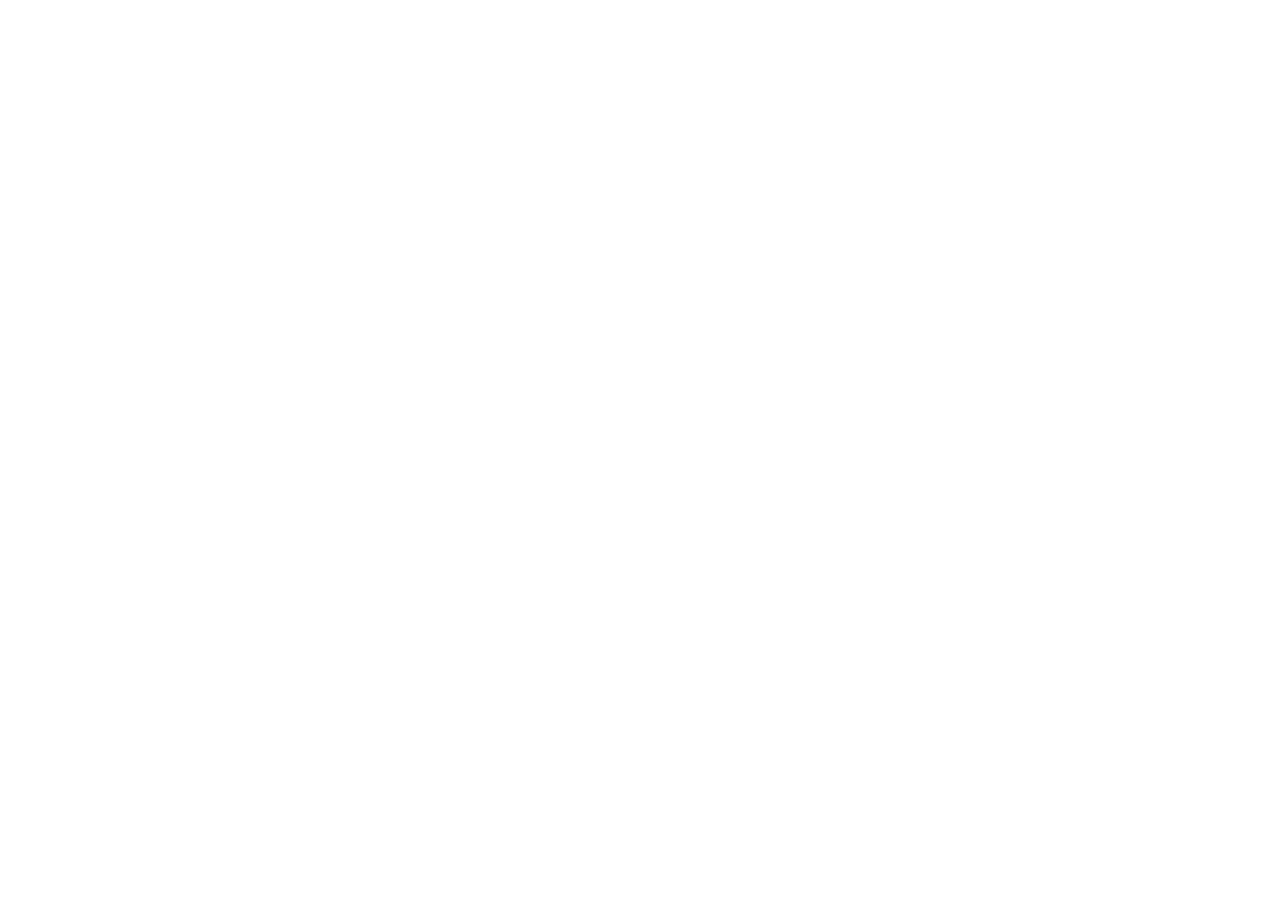
==== index.html @ 410c3e05 "create sctructure" ====
<!DOCTYPE html>
<html lang="en">
<head>
    <meta charset="UTF-8">
    <meta name="viewport" content="width=device-width, initial-scale=1.0">
    <title>Tic Tac Toe</title>
    <link rel="stylesheet" href="style.css">
</head>
<body>
    <script src="script.js"></script>
</body>
</html>
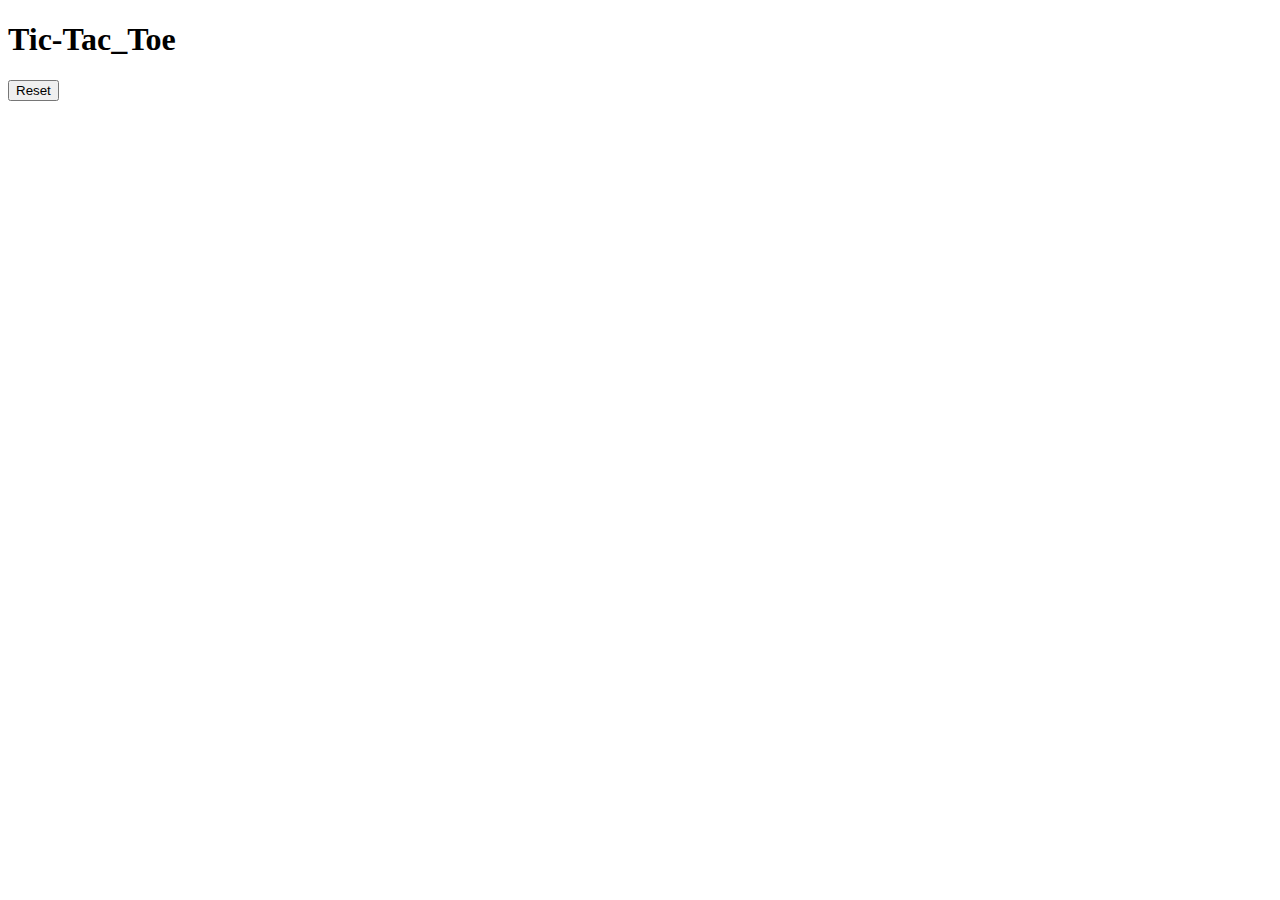
==== commit b76dc404: "add modules" ====
--- a/index.html
+++ b/index.html
@@ -7,6 +7,20 @@
     <link rel="stylesheet" href="style.css">
 </head>
 <body>
+    <h1>Tic-Tac_Toe</h1>
+<div class="cointainer">
+   <div class="grid-item" data-cell-index="0"></div>
+   <div class="grid-item" data-cell-index="1"></div>
+   <div class="grid-item" data-cell-index="2"></div>
+   <div class="grid-item" data-cell-index="3"></div>
+   <div class="grid-item" data-cell-index="4"></div>
+   <div class="grid-item" data-cell-index="5"></div>
+   <div class="grid-item" data-cell-index="6"></div>
+   <div class="grid-item" data-cell-index="7"></div>
+   <div class="grid-item" data-cell-index="8"></div>
+</div>
+<button class='reset-buttton'
+>Reset</button>
     <script src="script.js"></script>
 </body>
 </html>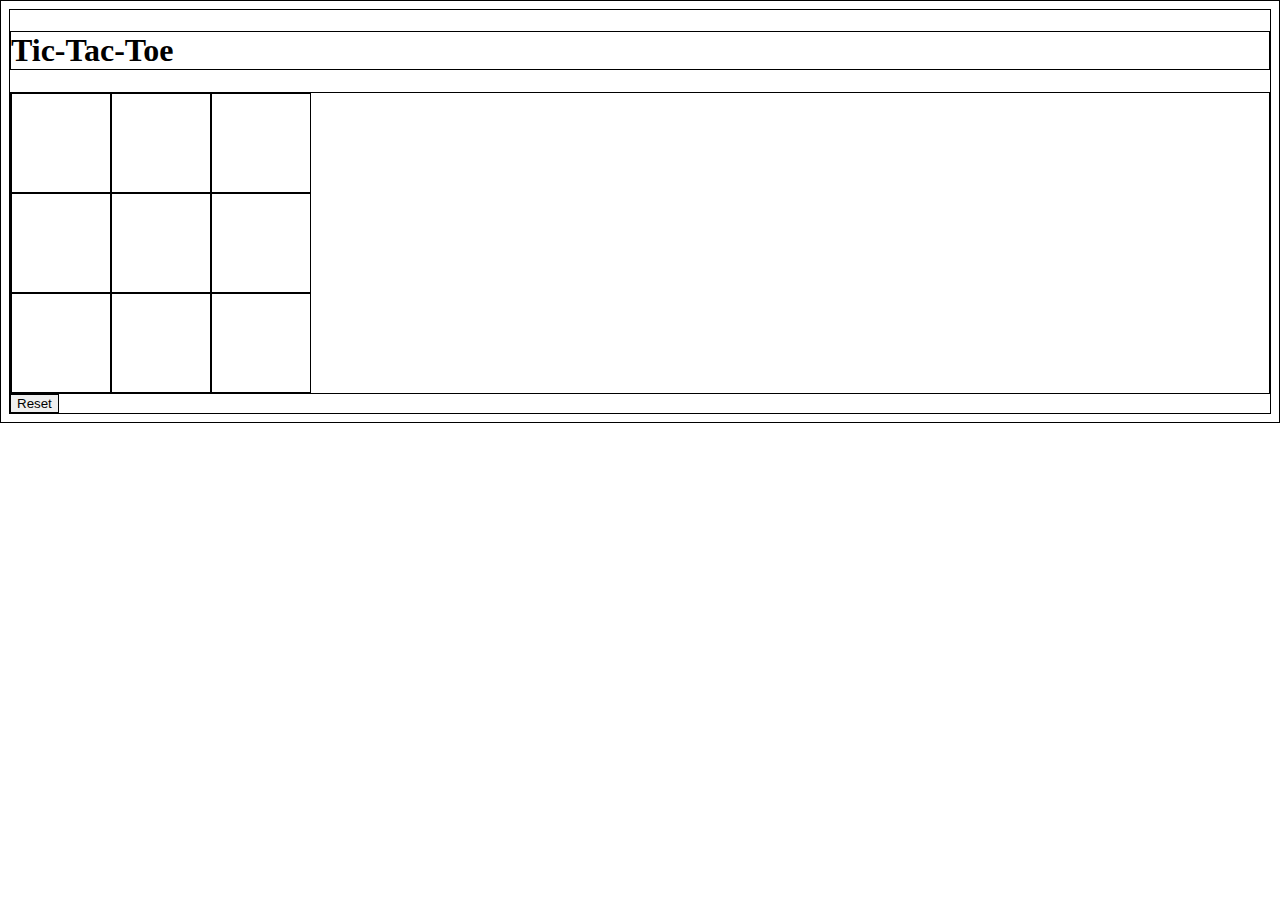
==== commit 422bd2b3: "add functions to switch player, reset and check winners(they don't work)" ====
--- a/index.html
+++ b/index.html
@@ -7,8 +7,8 @@
     <link rel="stylesheet" href="style.css">
 </head>
 <body>
-    <h1>Tic-Tac_Toe</h1>
-<div class="cointainer">
+    <h1>Tic-Tac-Toe</h1>
+<div class="container">
    <div class="grid-item" data-cell-index="0"></div>
    <div class="grid-item" data-cell-index="1"></div>
    <div class="grid-item" data-cell-index="2"></div>
@@ -19,8 +19,7 @@
    <div class="grid-item" data-cell-index="7"></div>
    <div class="grid-item" data-cell-index="8"></div>
 </div>
-<button class='reset-buttton'
->Reset</button>
-    <script src="script.js"></script>
+<button class='reset-buttton'>Reset</button>
+   <script src="script.js"></script>
 </body>
 </html>--- a/style.css
+++ b/style.css
@@ -0,0 +1,12 @@
+*{
+    border: 1px solid black;
+}
+
+
+.container{
+    display:grid;
+  grid-template-columns: 100px 100px 100px;
+  grid-template-columns: 100px 100px 100px;
+  height:300px;
+  
+}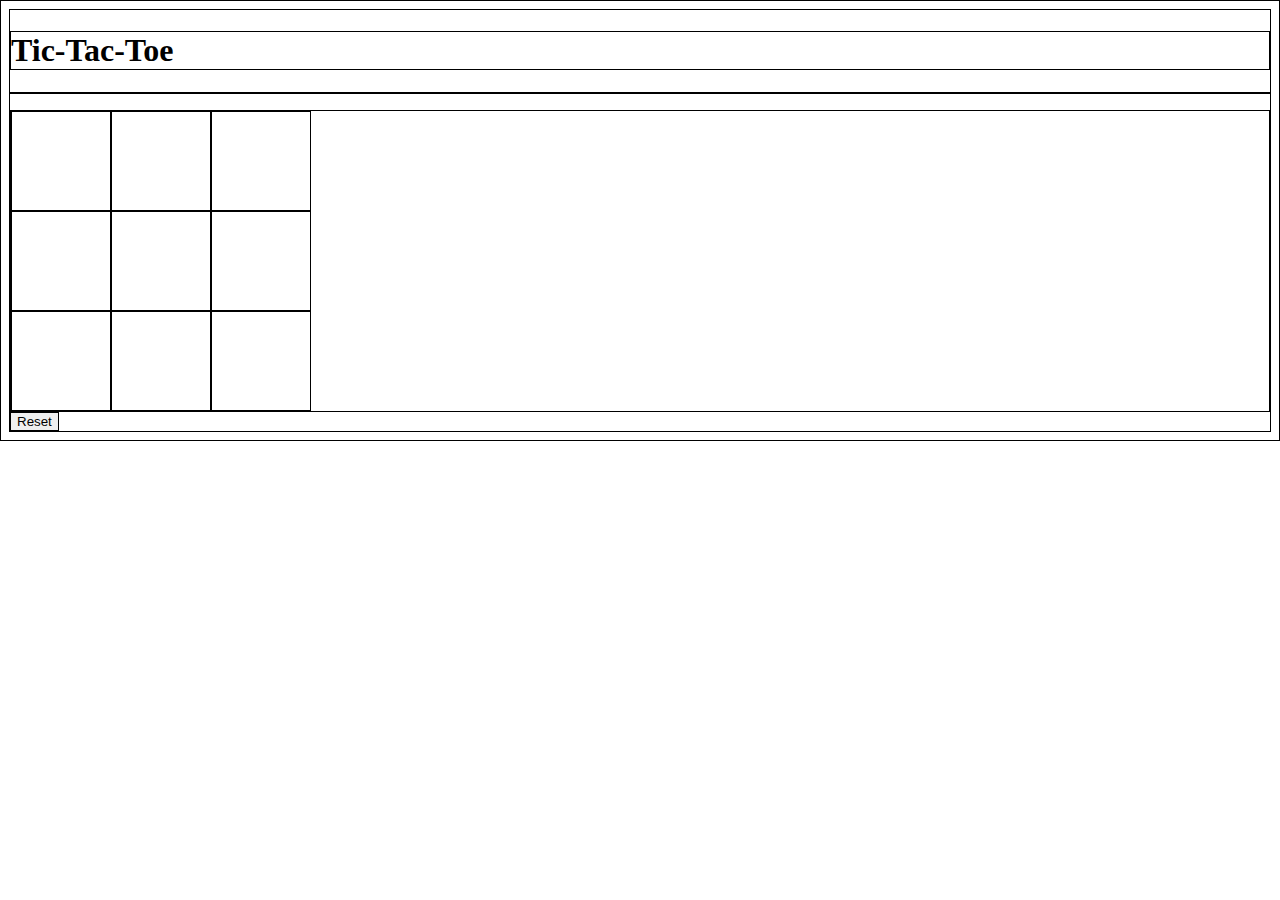
==== commit 6116e7bf: "add result paragraph" ====
--- a/index.html
+++ b/index.html
@@ -8,6 +8,7 @@
 </head>
 <body>
     <h1>Tic-Tac-Toe</h1>
+    <p class="comments"></p>
 <div class="container">
    <div class="grid-item" data-cell-index="0"></div>
    <div class="grid-item" data-cell-index="1"></div>
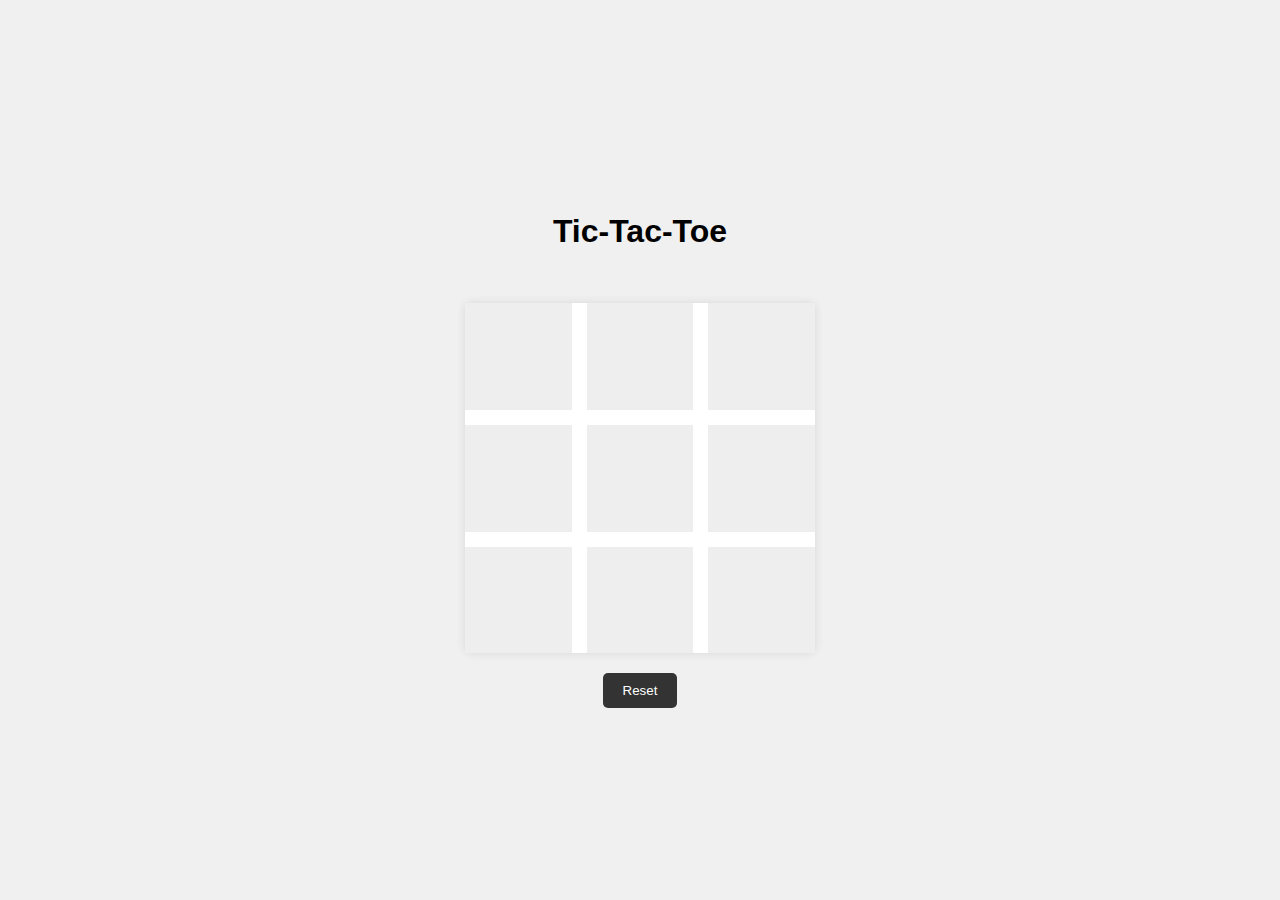
==== commit 11344f86: "add tie function" ====
--- a/index.html
+++ b/index.html
@@ -20,7 +20,7 @@
    <div class="grid-item" data-cell-index="7"></div>
    <div class="grid-item" data-cell-index="8"></div>
 </div>
-<button class='reset-buttton'>Reset</button>
+<button class='reset-button'>Reset</button>
    <script src="script.js"></script>
 </body>
 </html>--- a/style.css
+++ b/style.css
@@ -1,12 +1,53 @@
-*{
-    border: 1px solid black;
+body {
+  font-family: sans-serif;
+  margin: 0;
+  display: flex;
+  justify-content: center;
+  flex-direction: column;
+  align-items: center;
+  min-height: 100vh;
+  background-color: #f0f0f0;
 }
 
+.container {
+  display: grid;
+  grid-template-columns: repeat(3, 1fr);
+  gap: 15px;
+  width: 350px;
+  height: 350px;
+  border-radius: 5px;
+  background-color: #fff;
+  box-shadow: 0 0 10px rgba(0, 0, 0, 0.1);
+}
 
-.container{
-    display:grid;
-  grid-template-columns: 100px 100px 100px;
-  grid-template-columns: 100px 100px 100px;
-  height:300px;
-  
+.grid-item {
+  display: flex;
+  justify-content: center;
+  align-items: center;
+  font-size: 3em;
+  min-height: 65px;
+  cursor: pointer;
+  border: none;
+  background-color: #eee;
+  box-sizing: border-box;
+  transition: background-color 0.2s ease-in-out;
+}
+
+.grid-item:hover {
+  background-color: #ddd;
+}
+
+.reset-button {
+  margin-top: 20px;
+  padding: 10px 20px;
+  border: none;
+  border-radius: 5px;
+  background-color: #333;
+  color: #fff;
+  cursor: pointer;
+  transition: background-color 0.2s ease-in-out;
+}
+
+.reset-button:hover {
+  background-color: #222;
 }